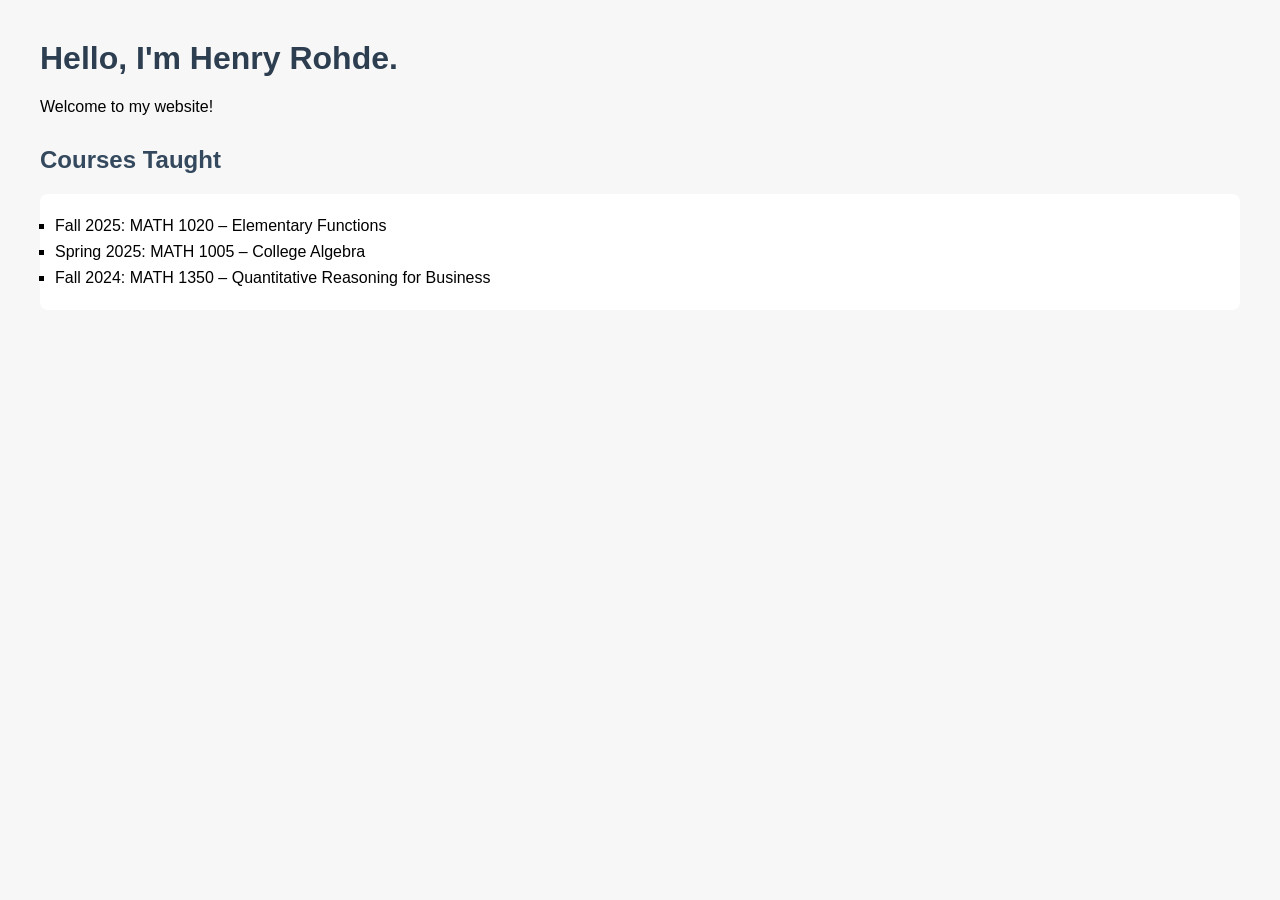
==== index.html @ c356faeb "Update index.html Adding basic description of myself." ====
<!DOCTYPE html>
<html>
  <head>
    <title>My Personal Page</title>
    <style>
  body {
    font-family: Arial, sans-serif;
    margin: 40px;
    background-color: #f7f7f7;
  }

  h1 {
    color: #2c3e50;
  }

  h2 {
    color: #34495e;
    margin-top: 30px;
  }

  ul {
    background: white;
    padding: 15px;
    border-radius: 8px;
    list-style-type: square;
  }

  li {
    margin: 8px 0;
  }
</style>
  </head>
  <body>
    <h1>Hello, I'm Henry Rohde.</h1>
    <p>Welcome to my website!</p>
    <meta name="Graduate Student at the University of Iowa" 
      content="I have been a graduate student at the University of Iowa for almost two years. My area
      of research concerns stochastic differential equations. These are differential equations consist of a deterministic term
      (a regular differential equation) and a stochastic term, which depends on a probability distribution. These equations
      to model phenomena with background noise, such as signmals or in datasets.">
    <h2>Courses Taught</h2>
<ul>
  <li>Fall 2025: MATH 1020 – Elementary Functions</li>
  <li> Spring 2025: MATH 1005 – College Algebra</li>
  <li> Fall 2024: MATH 1350 – Quantitative Reasoning for Business</li>
</ul>
  </body>
</html>
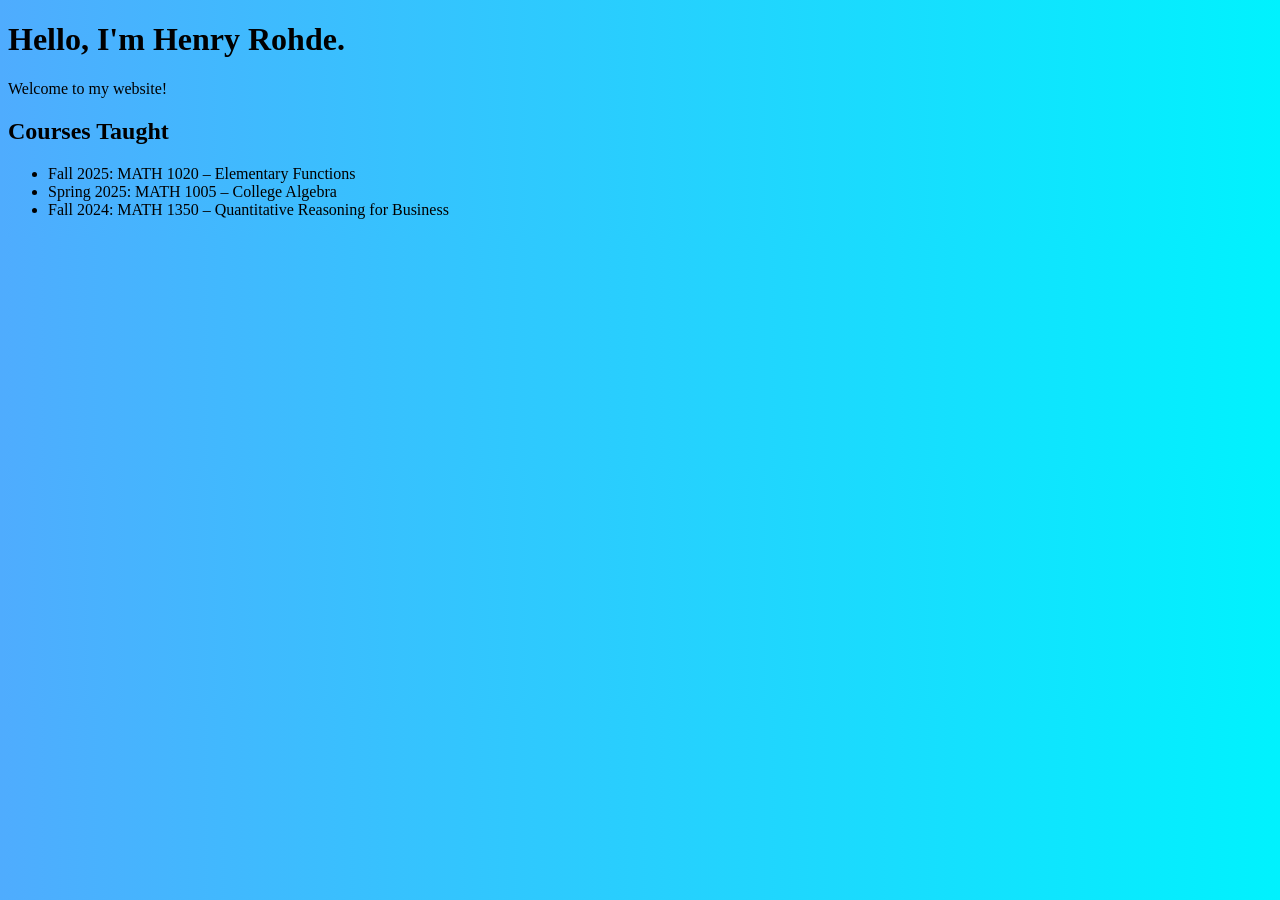
==== commit 44e12edc: "Update index.html Link html file to css file." ====
--- a/index.html
+++ b/index.html
@@ -2,33 +2,9 @@
 <html>
   <head>
     <title>My Personal Page</title>
-    <style>
-  body {
-    font-family: Arial, sans-serif;
-    margin: 40px;
-    background-color: #f7f7f7;
-  }
-
-  h1 {
-    color: #2c3e50;
-  }
-
-  h2 {
-    color: #34495e;
-    margin-top: 30px;
-  }
-
-  ul {
-    background: white;
-    padding: 15px;
-    border-radius: 8px;
-    list-style-type: square;
-  }
-
-  li {
-    margin: 8px 0;
-  }
-</style>
+   <head>
+  <link rel="stylesheet" href="style.css">
+</head>
   </head>
   <body>
     <h1>Hello, I'm Henry Rohde.</h1>
--- a/style.css
+++ b/style.css
@@ -0,0 +1,3 @@
+body {
+  background: linear-gradient(to right, #4facfe, #00f2fe);
+}
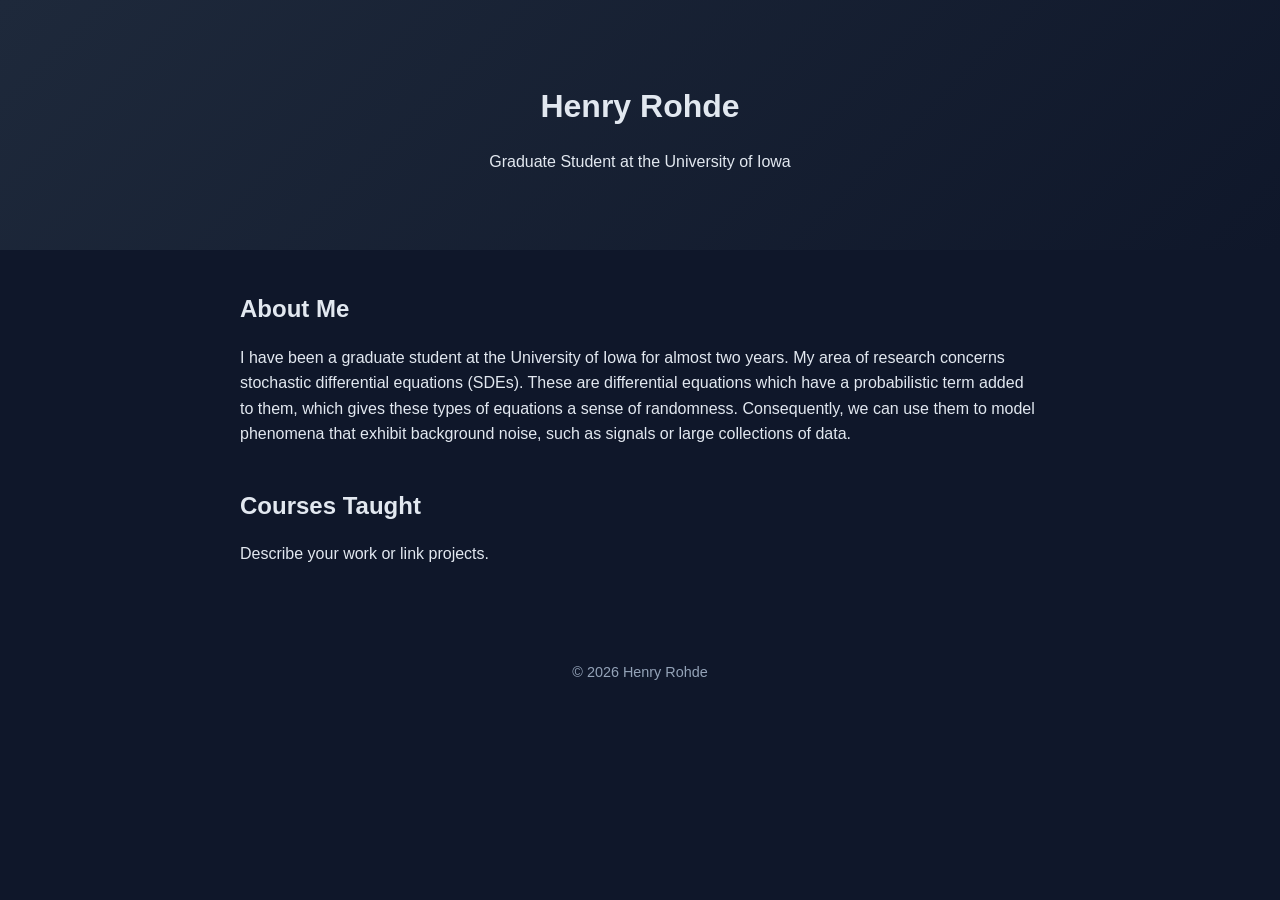
==== commit 86a4bc8a: "Update index.html" ====
--- a/index.html
+++ b/index.html
@@ -7,18 +7,28 @@
 </head>
   </head>
   <body>
-    <h1>Hello, I'm Henry Rohde.</h1>
-    <p>Welcome to my website!</p>
-    <meta name="Graduate Student at the University of Iowa" 
-      content="I have been a graduate student at the University of Iowa for almost two years. My area
-      of research concerns stochastic differential equations. These are differential equations consist of a deterministic term
-      (a regular differential equation) and a stochastic term, which depends on a probability distribution. These equations
-      to model phenomena with background noise, such as signmals or in datasets.">
-    <h2>Courses Taught</h2>
-<ul>
-  <li>Fall 2025: MATH 1020 – Elementary Functions</li>
-  <li> Spring 2025: MATH 1005 – College Algebra</li>
-  <li> Fall 2024: MATH 1350 – Quantitative Reasoning for Business</li>
-</ul>
-  </body>
+  <header>
+    <h1>Henry Rohde</h1>
+    <p>Graduate Student at the University of Iowa</p>
+  </header>
+
+  <main>
+    <section>
+      <h2>About Me</h2>
+      <p>I have been a graduate student at the University of Iowa for almost two years. My area of research concerns stochastic
+      differential equations (SDEs). These are differential equations which have a probabilistic term added to them, which 
+      gives these types of equations a sense of randomness. Consequently, we can use them to model phenomena that exhibit
+      background noise, such as signals or large collections of data. </p>
+    </section>
+
+    <section>
+      <h2>Courses Taught</h2>
+      <p>Describe your work or link projects.</p>
+    </section>
+  </main>
+
+  <footer>
+    <p>© 2026 Henry Rohde</p>
+  </footer>
+</body>
 </html>
--- a/style.css
+++ b/style.css
@@ -1,3 +1,34 @@
 body {
-  background: linear-gradient(to right, #4facfe, #00f2fe);
+  margin: 0;
+  font-family: 'Segoe UI', Arial, sans-serif;
+  background: #0f172a;
+  color: #e2e8f0;
+  line-height: 1.6;
 }
+
+header {
+  text-align: center;
+  padding: 60px 20px;
+  background: linear-gradient(135deg, #1e293b, #0f172a);
+}
+
+main {
+  max-width: 800px;
+  margin: auto;
+  padding: 20px;
+}
+
+section {
+  margin-bottom: 40px;
+}
+
+h1, h2 {
+  margin-bottom: 10px;
+}
+
+footer {
+  text-align: center;
+  padding: 20px;
+  font-size: 0.9em;
+  color: #94a3b8;
+}
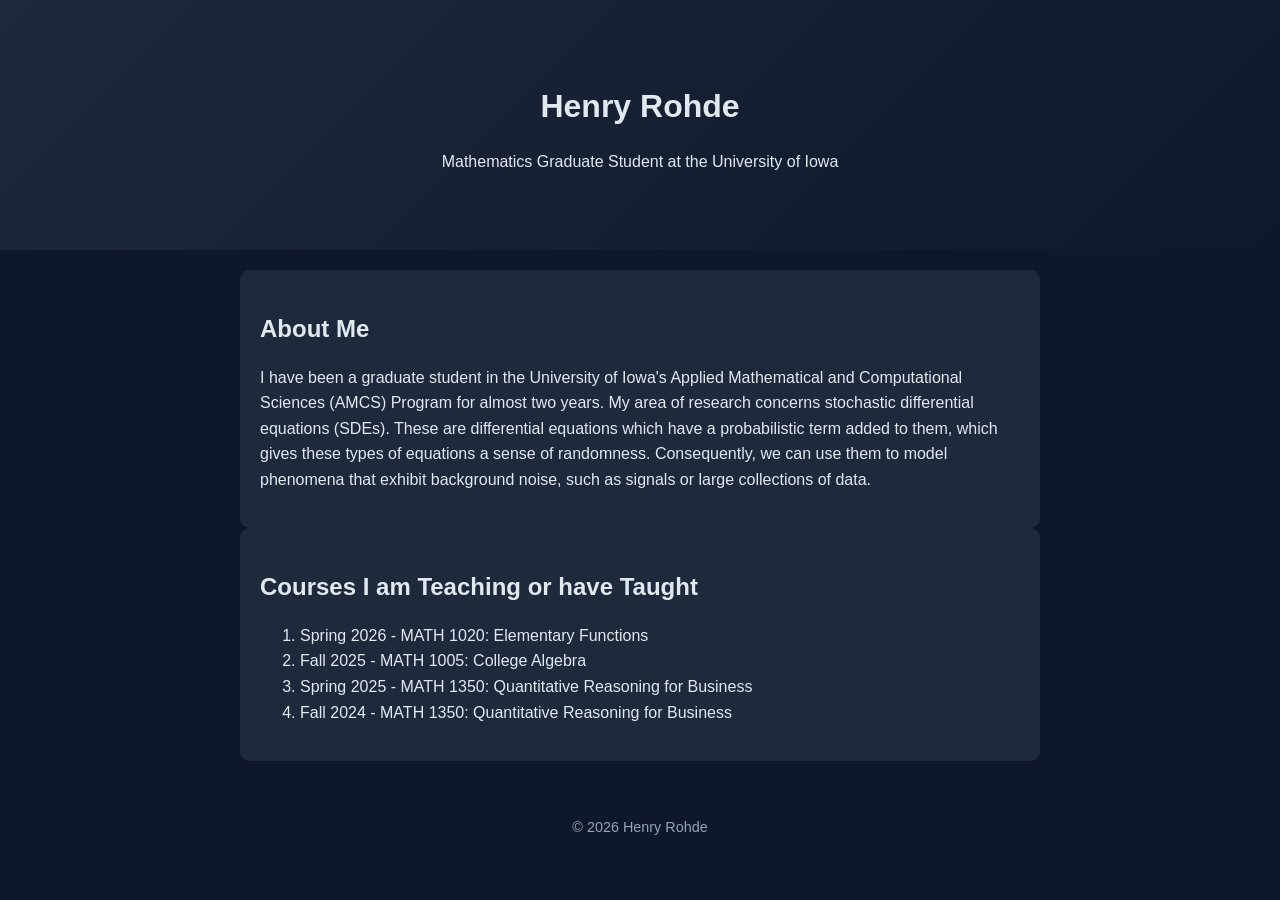
==== commit 4b3b0320: "Update index.html Added list of courses." ====
--- a/index.html
+++ b/index.html
@@ -9,21 +9,27 @@
   <body>
   <header>
     <h1>Henry Rohde</h1>
-    <p>Graduate Student at the University of Iowa</p>
+    <p>Mathematics Graduate Student at the University of Iowa</p>
   </header>
 
   <main>
     <section>
       <h2>About Me</h2>
-      <p>I have been a graduate student at the University of Iowa for almost two years. My area of research concerns stochastic
-      differential equations (SDEs). These are differential equations which have a probabilistic term added to them, which 
-      gives these types of equations a sense of randomness. Consequently, we can use them to model phenomena that exhibit
-      background noise, such as signals or large collections of data. </p>
+      <p>I have been a graduate student in the University of Iowa's Applied Mathematical and Computational Sciences (AMCS) Program
+      for almost two years. My area of research concerns stochastic differential equations (SDEs). 
+      These are differential equations which have a probabilistic term added to them, which gives these types of equations 
+      a sense of randomness. Consequently, we can use them to model phenomena that exhibit background noise, such as signals or 
+      large collections of data. </p>
     </section>
 
     <section>
-      <h2>Courses Taught</h2>
-      <p>Describe your work or link projects.</p>
+      <h2>Courses I am Teaching or have Taught</h2>
+      <ol>
+        <li>Spring 2026 - MATH 1020: Elementary Functions </li>
+        <li>Fall 2025 - MATH 1005: College Algebra </li>
+        <li>Spring 2025 - MATH 1350: Quantitative Reasoning for Business </li>
+        <li>Fall 2024 - MATH 1350: Quantitative Reasoning for Business </li>
+      </ol>
     </section>
   </main>
 
--- a/style.css
+++ b/style.css
@@ -19,7 +19,9 @@
 }
 
 section {
-  margin-bottom: 40px;
+  background: #1e293b;
+  padding: 20px;
+  border-radius: 10px;
 }
 
 h1, h2 {
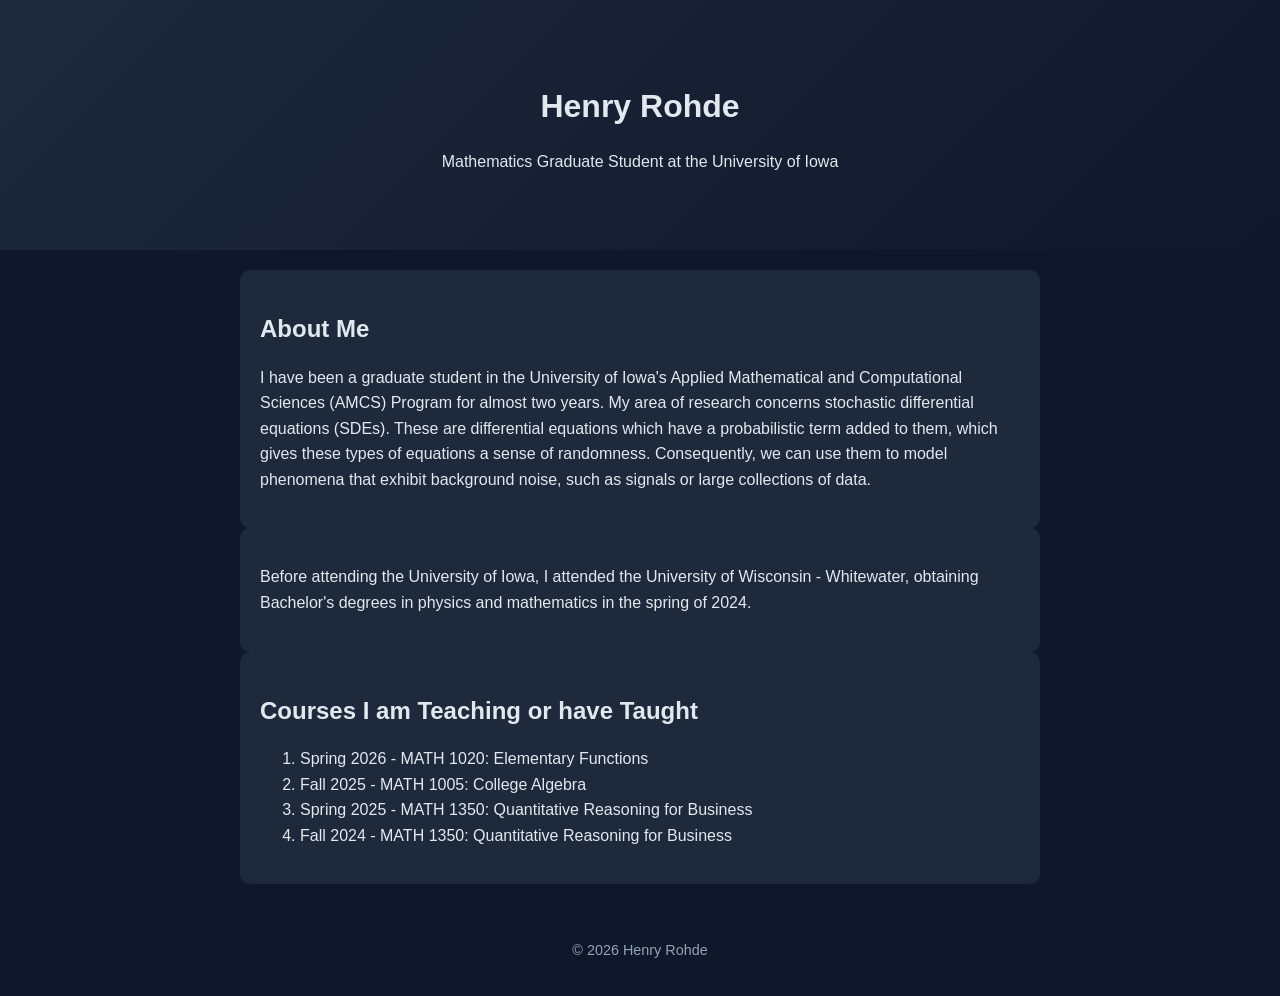
==== commit 7fbc8879: "Update index.html Adding information about my academic past." ====
--- a/index.html
+++ b/index.html
@@ -21,6 +21,10 @@
       a sense of randomness. Consequently, we can use them to model phenomena that exhibit background noise, such as signals or 
       large collections of data. </p>
     </section>
+    <section>
+      <p> Before attending the University of Iowa, I attended the University of Wisconsin - Whitewater, obtaining Bachelor's degrees
+      in physics and mathematics in the spring of 2024. </p>
+    </section>
 
     <section>
       <h2>Courses I am Teaching or have Taught</h2>
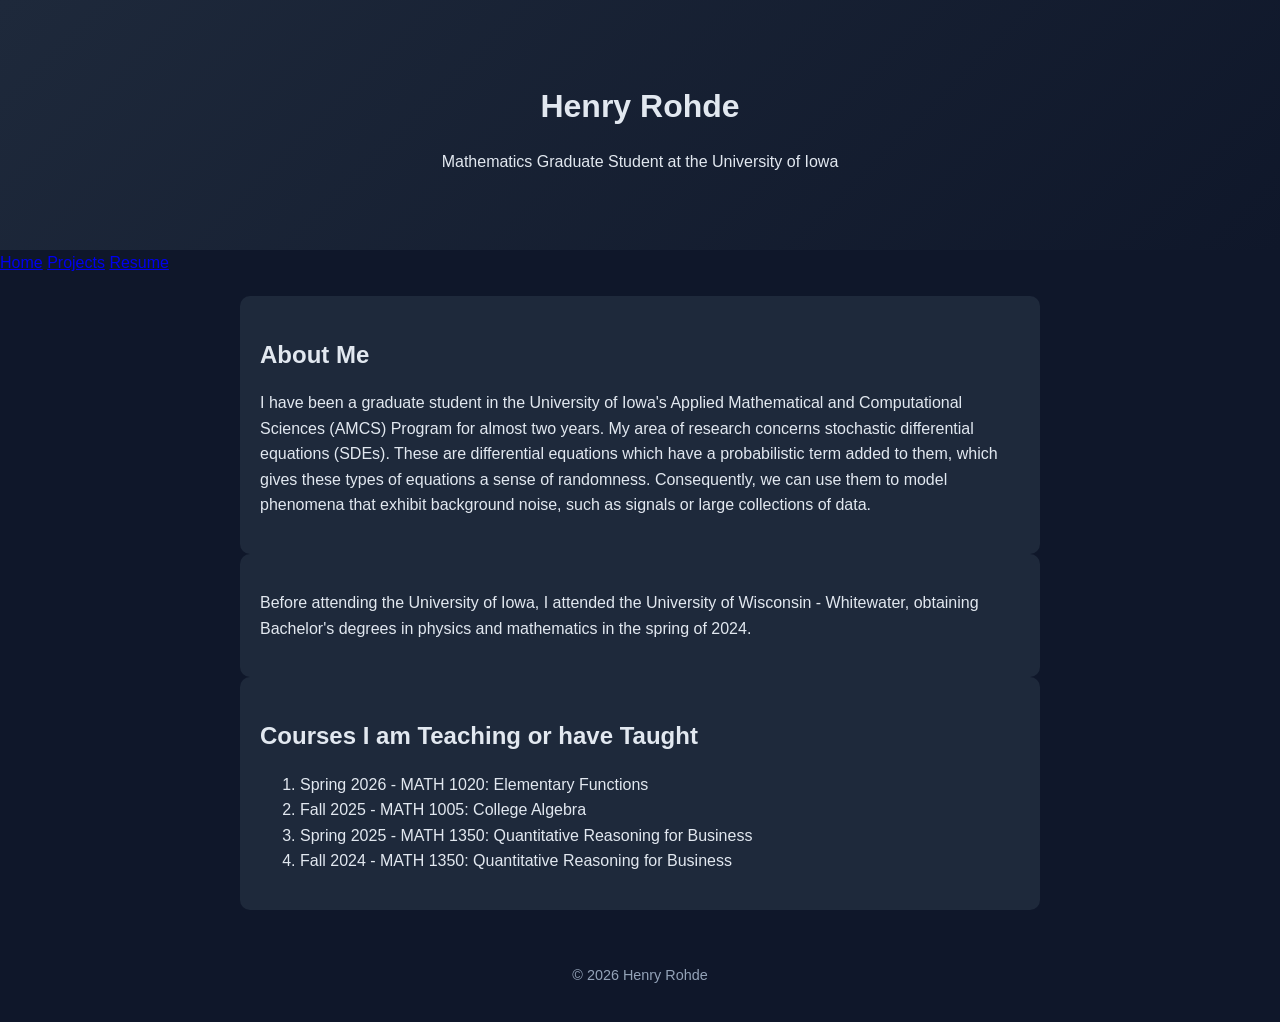
==== commit 865a9821: "Update index.html Adding tabs to my webpage." ====
--- a/index.html
+++ b/index.html
@@ -11,6 +11,11 @@
     <h1>Henry Rohde</h1>
     <p>Mathematics Graduate Student at the University of Iowa</p>
   </header>
+  <nav>
+  <a href="/">Home</a>
+  <a href="/projects.html">Projects</a>
+  <a href="/resume.html">Resume</a>
+</nav>
 
   <main>
     <section>
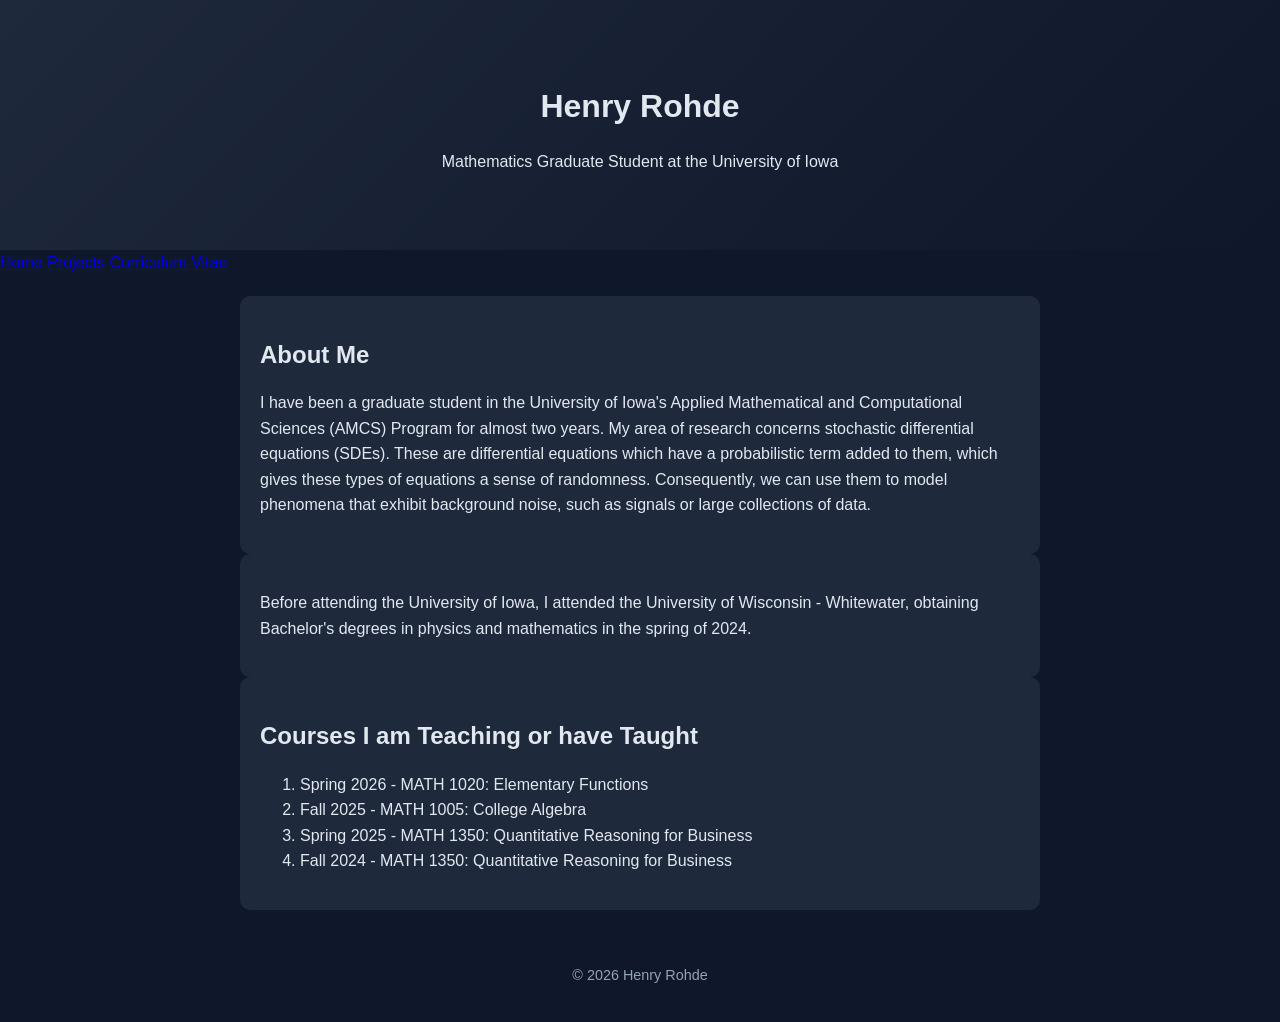
==== commit c2c641e5: "Update index.html Updating tab labels." ====
--- a/index.html
+++ b/index.html
@@ -14,7 +14,7 @@
   <nav>
   <a href="/">Home</a>
   <a href="/projects.html">Projects</a>
-  <a href="/resume.html">Resume</a>
+  <a href="/cv.html">Curriculum Vitae</a>
 </nav>
 
   <main>
